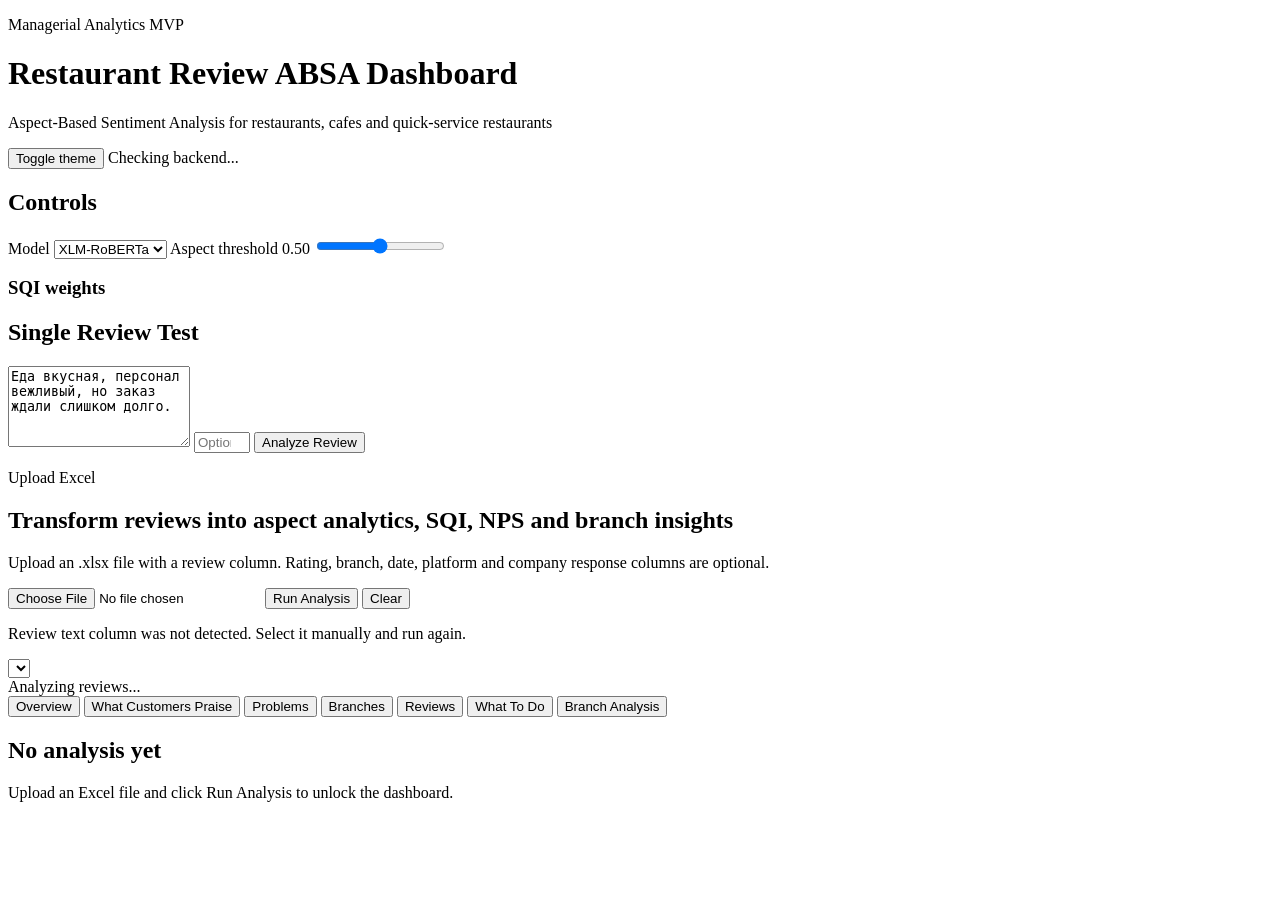
==== absa_web_app/app/static/index.html @ 4e808015 "Initial commit" ====
<!doctype html>
<html lang="en">
<head>
  <meta charset="utf-8" />
  <meta name="viewport" content="width=device-width, initial-scale=1" />
  <title>Restaurant Review ABSA Dashboard</title>
  <link rel="stylesheet" href="/static/styles.css" />
</head>
<body>
  <header class="topbar">
    <div>
      <p class="eyebrow">Managerial Analytics MVP</p>
      <h1>Restaurant Review ABSA Dashboard</h1>
      <p class="subtitle">Aspect-Based Sentiment Analysis for restaurants, cafes and quick-service restaurants</p>
    </div>
    <div class="header-actions">
      <button id="themeToggle" class="ghost-button" type="button">Toggle theme</button>
      <span id="healthBadge" class="status-pill">Checking backend...</span>
    </div>
  </header>

  <main class="shell">
    <aside class="control-panel">
      <section class="card">
        <h2>Controls</h2>
        <label>Model</label>
        <select id="modelSelect">
          <option selected>XLM-RoBERTa</option>
          <option>RuBERT</option>
        </select>

        <label>Aspect threshold <span id="thresholdValue">0.50</span></label>
        <input id="thresholdInput" type="range" min="0.1" max="0.9" value="0.5" step="0.05" />

        <h3>SQI weights</h3>
        <div id="weightsContainer" class="weights-list"></div>
      </section>

      <section class="card single-test">
        <h2>Single Review Test</h2>
        <textarea id="singleText" rows="5">Еда вкусная, персонал вежливый, но заказ ждали слишком долго.</textarea>
        <input id="singleRating" type="number" min="1" max="5" step="0.5" placeholder="Optional star rating" />
        <button id="singleAnalyzeBtn" class="primary-button" type="button">Analyze Review</button>
        <div id="singleResult" class="single-result"></div>
      </section>
    </aside>

    <section class="content">
      <section class="hero card">
        <div>
          <p class="eyebrow">Upload Excel</p>
          <h2>Transform reviews into aspect analytics, SQI, NPS and branch insights</h2>
          <p>Upload an .xlsx file with a review column. Rating, branch, date, platform and company response columns are optional.</p>
        </div>
        <div class="upload-box">
          <input id="fileInput" type="file" accept=".xlsx" />
          <button id="analyzeFileBtn" class="primary-button" type="button">Run Analysis</button>
          <button id="clearBtn" class="ghost-button" type="button">Clear</button>
        </div>
        <div id="manualColumnBox" class="manual-box hidden">
          <p>Review text column was not detected. Select it manually and run again.</p>
          <select id="manualTextColumn"></select>
        </div>
        <div id="loadingBox" class="loading hidden">
          <div class="spinner"></div>
          <span id="loadingText">Analyzing reviews...</span>
        </div>
        <div id="errorBox" class="error-box hidden"></div>
      </section>

      <nav class="tabs" aria-label="Dashboard sections">
        <button class="tab-button active" data-tab="overview">Overview</button>
        <button class="tab-button" data-tab="praise">What Customers Praise</button>
        <button class="tab-button" data-tab="problems">Problems</button>
        <button class="tab-button" data-tab="branches">Branches</button>
        <button class="tab-button" data-tab="reviews">Reviews</button>
        <button class="tab-button" data-tab="actions">What To Do</button>
        <button class="tab-button" data-tab="branchAnalysis">Branch Analysis</button>
      </nav>

      <section id="emptyState" class="card empty-state">
        <h2>No analysis yet</h2>
        <p>Upload an Excel file and click Run Analysis to unlock the dashboard.</p>
      </section>

      <section id="dashboardArea" class="hidden">
        <section id="overview" class="tab-panel active"></section>
        <section id="praise" class="tab-panel"></section>
        <section id="problems" class="tab-panel"></section>
        <section id="branches" class="tab-panel"></section>
        <section id="reviews" class="tab-panel"></section>
        <section id="actions" class="tab-panel"></section>
        <section id="branchAnalysis" class="tab-panel"></section>
      </section>
    </section>
  </main>

  <script src="/static/script.js"></script>
</body>
</html>
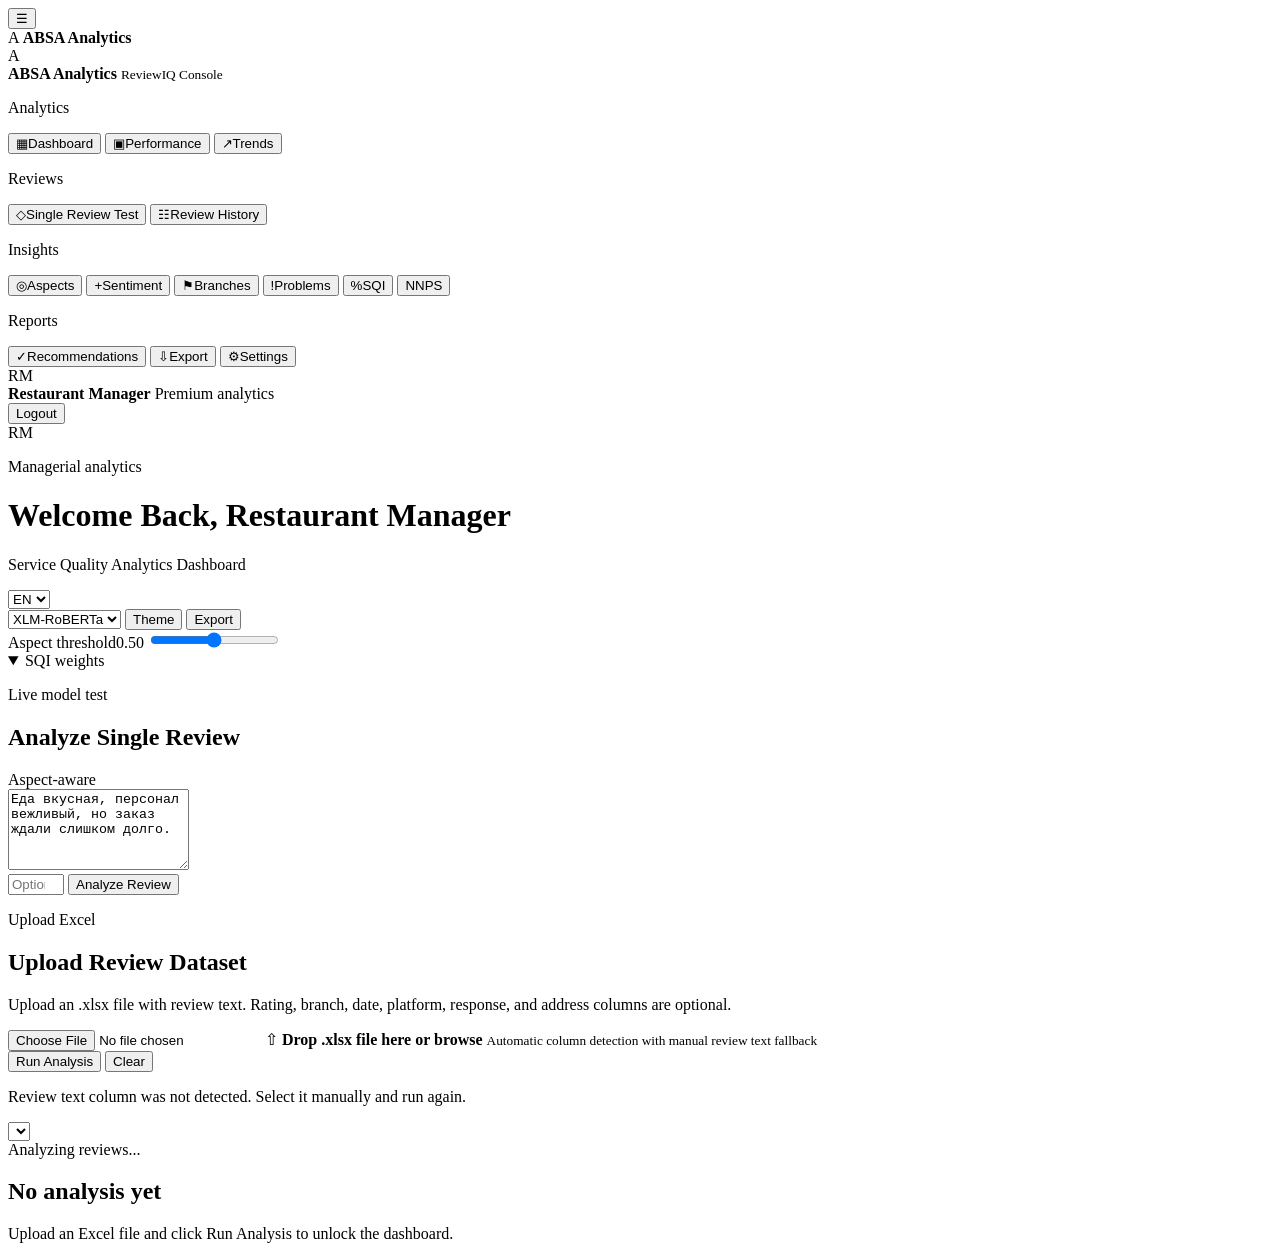
==== commit f1647ee7: "Initial commit" ====
--- a/absa_web_app/app/static/index.html
+++ b/absa_web_app/app/static/index.html
@@ -4,97 +4,180 @@
   <meta charset="utf-8" />
   <meta name="viewport" content="width=device-width, initial-scale=1" />
   <title>Restaurant Review ABSA Dashboard</title>
-  <link rel="stylesheet" href="/static/styles.css" />
+  <link rel="stylesheet" href="/static/styles.css?v=20260514-branch-kpis" />
 </head>
 <body>
-  <header class="topbar">
-    <div>
-      <p class="eyebrow">Managerial Analytics MVP</p>
-      <h1>Restaurant Review ABSA Dashboard</h1>
-      <p class="subtitle">Aspect-Based Sentiment Analysis for restaurants, cafes and quick-service restaurants</p>
+  <div class="mobile-bar">
+    <button id="sidebarToggle" class="icon-button" type="button" aria-label="Open menu">☰</button>
+    <div class="mobile-brand">
+      <span class="brand-mark">A</span>
+      <strong>ABSA Analytics</strong>
     </div>
-    <div class="header-actions">
-      <button id="themeToggle" class="ghost-button" type="button">Toggle theme</button>
-      <span id="healthBadge" class="status-pill">Checking backend...</span>
-    </div>
-  </header>
+  </div>
 
-  <main class="shell">
-    <aside class="control-panel">
-      <section class="card">
-        <h2>Controls</h2>
-        <label>Model</label>
-        <select id="modelSelect">
-          <option selected>XLM-RoBERTa</option>
-          <option>RuBERT</option>
-        </select>
+  <div class="app-shell">
+    <aside id="sidebar" class="sidebar" aria-label="Primary navigation">
+      <div class="brand-block">
+        <span class="brand-mark">A</span>
+        <div>
+          <strong>ABSA Analytics</strong>
+          <small>ReviewIQ Console</small>
+        </div>
+      </div>
 
-        <label>Aspect threshold <span id="thresholdValue">0.50</span></label>
-        <input id="thresholdInput" type="range" min="0.1" max="0.9" value="0.5" step="0.05" />
+      <nav class="side-nav">
+        <p class="nav-heading">Analytics</p>
+        <button class="nav-item tab-button active" data-tab="upload" type="button"><span class="nav-icon">&#9638;</span>Dashboard</button>
+        <button class="nav-item tab-button" data-tab="performance" type="button"><span class="nav-icon">&#9635;</span>Performance</button>
+        <button class="nav-item tab-button" data-tab="trends" type="button"><span class="nav-icon">&#8599;</span>Trends</button>
 
-        <h3>SQI weights</h3>
-        <div id="weightsContainer" class="weights-list"></div>
+        <p class="nav-heading">Reviews</p>
+        <button class="nav-item tab-button" data-tab="singleReview" type="button"><span class="nav-icon">&#9671;</span>Single Review Test</button>
+        <button class="nav-item tab-button" data-tab="reviews" data-i18n-key="tabReviews" type="button"><span class="nav-icon">&#9783;</span>Review History</button>
+
+        <p class="nav-heading">Insights</p>
+        <button class="nav-item tab-button" data-tab="aspects" type="button"><span class="nav-icon">&#9678;</span>Aspects</button>
+        <button class="nav-item tab-button" data-tab="praise" data-i18n-key="tabPraise" type="button"><span class="nav-icon">+</span>Sentiment</button>
+        <button class="nav-item tab-button" data-tab="branches" data-i18n-key="tabBranches" type="button"><span class="nav-icon">&#9873;</span>Branches</button>
+        <button class="nav-item tab-button" data-tab="problems" data-i18n-key="tabProblems" type="button"><span class="nav-icon">!</span>Problems</button>
+        <button class="nav-item tab-button" data-tab="branchAnalysis" data-i18n-key="tabBranchAnalysis" type="button"><span class="nav-icon">%</span>SQI</button>
+        <button class="nav-item tab-button" data-tab="nps" type="button"><span class="nav-icon">N</span>NPS</button>
+
+        <p class="nav-heading">Reports</p>
+        <button class="nav-item tab-button" data-tab="actions" data-i18n-key="tabActions" type="button"><span class="nav-icon">&#10003;</span>Recommendations</button>
+        <button class="nav-item tab-button" data-tab="export" type="button"><span class="nav-icon">&#8681;</span>Export</button>
+        <button class="nav-item tab-button" data-tab="settings" type="button"><span class="nav-icon">&#9881;</span>Settings</button>
+      </nav>
+
+      <div class="sidebar-footer">
+        <div class="user-card">
+          <div class="avatar">RM</div>
+          <div>
+            <strong>Restaurant Manager</strong>
+            <span>Premium analytics</span>
+          </div>
+        </div>
+        <button class="footer-link" type="button">Logout</button>
+      </div>
+    </aside>
+
+    <div id="sidebarBackdrop" class="sidebar-backdrop"></div>
+
+    <main class="main-surface">
+      <header class="dashboard-header">
+        <div class="greeting">
+          <div class="avatar-ring" aria-hidden="true">RM</div>
+          <div>
+            <p id="appEyebrow" class="eyebrow">Managerial analytics</p>
+            <h1 id="appTitle">Welcome Back, Restaurant Manager</h1>
+            <p id="appSubtitle" class="subtitle">Service Quality Analytics Dashboard</p>
+          </div>
+        </div>
+
+        <div class="header-actions">
+          <div class="segmented" aria-label="Interface language">
+            <select id="languageSelect" class="language-select">
+              <option value="en">EN</option>
+              <option value="ru">RU</option>
+              <option value="kk">KZ</option>
+            </select>
+          </div>
+          <select id="modelSelect" class="model-select" aria-label="Model">
+            <option selected>XLM-RoBERTa</option>
+            <option>RuBERT</option>
+          </select>
+          <button id="themeToggle" class="ghost-button compact" type="button">Theme</button>
+          <button id="topExportBtn" class="primary-button compact" type="button">Export</button>
+        </div>
+      </header>
+
+      <section id="settingsPanel" class="settings-strip">
+        <div>
+          <label class="control-label"><span id="thresholdLabel">Aspect threshold</span><span id="thresholdValue" class="control-value">0.50</span></label>
+          <input id="thresholdInput" type="range" min="0.1" max="0.9" value="0.5" step="0.05" />
+        </div>
+        <details class="weights-popover" open>
+          <summary id="weightsTitle">SQI weights</summary>
+          <div id="weightsContainer" class="weights-list"></div>
+        </details>
       </section>
 
-      <section class="card single-test">
-        <h2>Single Review Test</h2>
-        <textarea id="singleText" rows="5">Еда вкусная, персонал вежливый, но заказ ждали слишком долго.</textarea>
-        <input id="singleRating" type="number" min="1" max="5" step="0.5" placeholder="Optional star rating" />
-        <button id="singleAnalyzeBtn" class="primary-button" type="button">Analyze Review</button>
-        <div id="singleResult" class="single-result"></div>
-      </section>
-    </aside>
+      <section id="workGrid" class="work-grid">
+        <article id="singleReviewCard" class="card single-review-card">
+          <div class="card-header">
+            <div>
+              <p class="eyebrow">Live model test</p>
+              <h2 id="singleTitle">Analyze Single Review</h2>
+            </div>
+            <span class="mini-badge">Aspect-aware</span>
+          </div>
+          <textarea id="singleText" rows="5">Еда вкусная, персонал вежливый, но заказ ждали слишком долго.</textarea>
+          <div class="input-row">
+            <input id="singleRating" type="number" min="1" max="5" step="0.5" placeholder="Optional star rating" />
+            <button id="singleAnalyzeBtn" class="primary-button" type="button">Analyze Review</button>
+          </div>
+          <div id="singleResult" class="single-result"></div>
+        </article>
 
-    <section class="content">
-      <section class="hero card">
-        <div>
-          <p class="eyebrow">Upload Excel</p>
-          <h2>Transform reviews into aspect analytics, SQI, NPS and branch insights</h2>
-          <p>Upload an .xlsx file with a review column. Rating, branch, date, platform and company response columns are optional.</p>
-        </div>
-        <div class="upload-box">
-          <input id="fileInput" type="file" accept=".xlsx" />
-          <button id="analyzeFileBtn" class="primary-button" type="button">Run Analysis</button>
-          <button id="clearBtn" class="ghost-button" type="button">Clear</button>
-        </div>
-        <div id="manualColumnBox" class="manual-box hidden">
-          <p>Review text column was not detected. Select it manually and run again.</p>
-          <select id="manualTextColumn"></select>
-        </div>
-        <div id="loadingBox" class="loading hidden">
-          <div class="spinner"></div>
-          <span id="loadingText">Analyzing reviews...</span>
-        </div>
-        <div id="errorBox" class="error-box hidden"></div>
+        <article id="uploadCard" class="card upload-card">
+          <div class="card-header">
+            <div>
+              <p id="uploadEyebrow" class="eyebrow">Upload Excel</p>
+              <h2 id="uploadTitle">Upload Review Dataset</h2>
+              <p id="uploadSubtitle" class="muted">Upload an .xlsx file with review text. Rating, branch, date, platform, response, and address columns are optional.</p>
+            </div>
+          </div>
+          <label id="uploadDropzone" class="upload-dropzone" for="fileInput">
+            <input id="fileInput" type="file" accept=".xlsx" />
+            <span class="upload-icon">⇧</span>
+            <strong id="fileName">Drop .xlsx file here or browse</strong>
+            <small>Automatic column detection with manual review text fallback</small>
+          </label>
+          <div class="upload-actions">
+            <button id="analyzeFileBtn" class="primary-button" type="button">Run Analysis</button>
+            <button id="clearBtn" class="ghost-button" type="button">Clear</button>
+          </div>
+          <div id="uploadColumnPreview" class="column-preview hidden"></div>
+          <div id="manualColumnBox" class="manual-box hidden">
+            <p id="manualColumnText">Review text column was not detected. Select it manually and run again.</p>
+            <select id="manualTextColumn"></select>
+          </div>
+          <div id="loadingBox" class="loading hidden">
+            <div class="spinner"></div>
+            <span id="loadingText">Analyzing reviews...</span>
+          </div>
+          <div id="errorBox" class="error-box hidden"></div>
+        </article>
       </section>
 
-      <nav class="tabs" aria-label="Dashboard sections">
-        <button class="tab-button active" data-tab="overview">Overview</button>
-        <button class="tab-button" data-tab="praise">What Customers Praise</button>
-        <button class="tab-button" data-tab="problems">Problems</button>
-        <button class="tab-button" data-tab="branches">Branches</button>
-        <button class="tab-button" data-tab="reviews">Reviews</button>
-        <button class="tab-button" data-tab="actions">What To Do</button>
-        <button class="tab-button" data-tab="branchAnalysis">Branch Analysis</button>
-      </nav>
-
-      <section id="emptyState" class="card empty-state">
-        <h2>No analysis yet</h2>
-        <p>Upload an Excel file and click Run Analysis to unlock the dashboard.</p>
+      <section id="emptyState" class="empty-state-card">
+        <div class="empty-visual">
+          <span></span><span></span><span></span><span></span>
+        </div>
+        <div>
+          <h2 id="emptyTitle">No analysis yet</h2>
+          <p id="emptySubtitle">Upload an Excel file and click Run Analysis to unlock the dashboard.</p>
+        </div>
       </section>
 
-      <section id="dashboardArea" class="hidden">
+      <section id="dashboardArea" class="dashboard-area hidden">
         <section id="overview" class="tab-panel active"></section>
+        <section id="performance" class="tab-panel"></section>
+        <section id="trends" class="tab-panel"></section>
+        <section id="aspects" class="tab-panel"></section>
         <section id="praise" class="tab-panel"></section>
         <section id="problems" class="tab-panel"></section>
         <section id="branches" class="tab-panel"></section>
         <section id="reviews" class="tab-panel"></section>
         <section id="actions" class="tab-panel"></section>
         <section id="branchAnalysis" class="tab-panel"></section>
+        <section id="nps" class="tab-panel"></section>
+        <section id="export" class="tab-panel"></section>
       </section>
-    </section>
-  </main>
+    </main>
+  </div>
 
-  <script src="/static/script.js"></script>
+  <div id="chartTooltip" class="chart-tooltip hidden"></div>
+  <script src="/static/script.js?v=20260514-branch-kpis"></script>
 </body>
 </html>
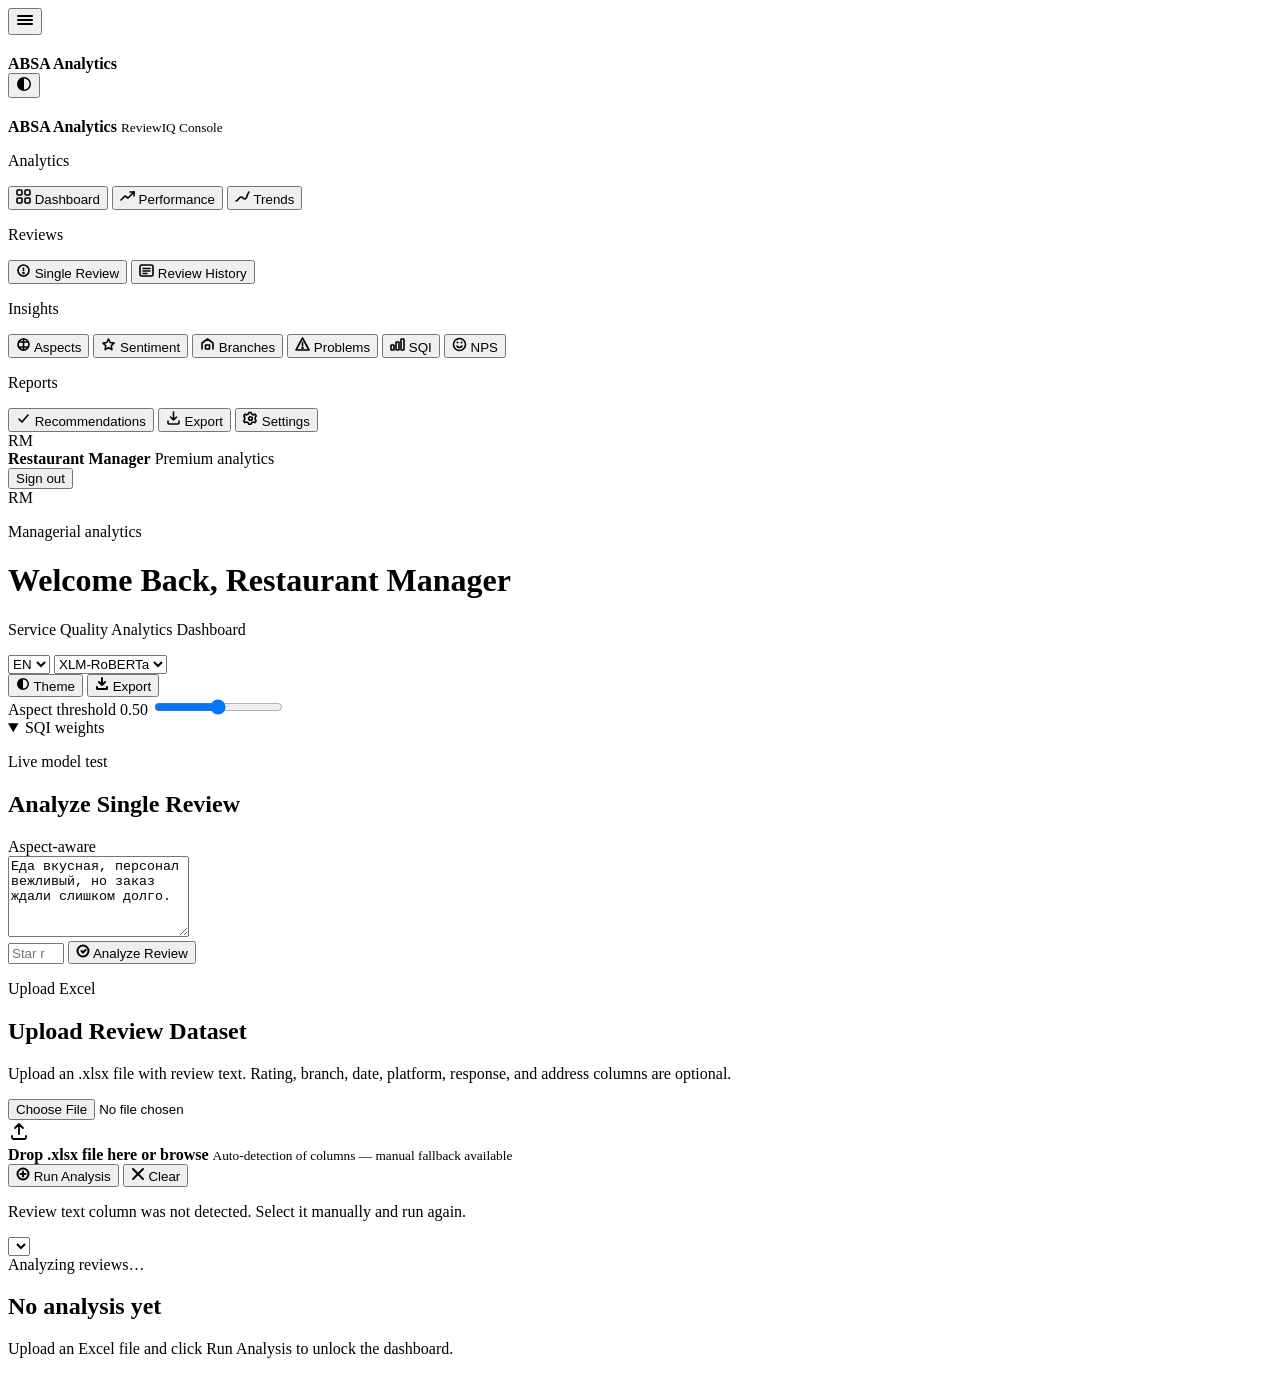
==== commit 545a9d25: "Update project" ====
--- a/absa_web_app/app/static/index.html
+++ b/absa_web_app/app/static/index.html
@@ -3,71 +3,180 @@
 <head>
   <meta charset="utf-8" />
   <meta name="viewport" content="width=device-width, initial-scale=1" />
-  <title>Restaurant Review ABSA Dashboard</title>
+  <title>ABSA Analytics — Restaurant Review Dashboard</title>
+  <link rel="preconnect" href="https://fonts.googleapis.com" />
+  <link rel="preconnect" href="https://fonts.gstatic.com" crossorigin />
+  <link href="https://fonts.googleapis.com/css2?family=Plus+Jakarta+Sans:wght@400;500;600;700;800&family=DM+Mono:wght@400;500&display=swap" rel="stylesheet" />
   <link rel="stylesheet" href="/static/styles.css?v=20260514-branch-kpis" />
 </head>
 <body>
+
+  <!-- ─── Mobile Top Bar ─── -->
   <div class="mobile-bar">
-    <button id="sidebarToggle" class="icon-button" type="button" aria-label="Open menu">☰</button>
+    <button id="sidebarToggle" class="icon-button" type="button" aria-label="Open menu">
+      <svg width="18" height="18" viewBox="0 0 18 18" fill="none" stroke="currentColor" stroke-width="2" stroke-linecap="round">
+        <line x1="2" y1="5" x2="16" y2="5"/><line x1="2" y1="9" x2="16" y2="9"/><line x1="2" y1="13" x2="16" y2="13"/>
+      </svg>
+    </button>
     <div class="mobile-brand">
-      <span class="brand-mark">A</span>
+      <div class="brand-mark" aria-hidden="true">
+        <svg width="16" height="16" viewBox="0 0 16 16" fill="none"><path d="M3 13L8 3L13 13" stroke="white" stroke-width="2" stroke-linecap="round" stroke-linejoin="round"/><line x1="5" y1="9" x2="11" y2="9" stroke="white" stroke-width="2" stroke-linecap="round"/></svg>
+      </div>
       <strong>ABSA Analytics</strong>
     </div>
+    <div class="mobile-header-actions">
+      <button id="themeToggle" class="icon-button" type="button" aria-label="Toggle theme" title="Toggle theme">
+        <svg width="16" height="16" viewBox="0 0 16 16" fill="currentColor"><path d="M8 1a7 7 0 1 0 0 14A7 7 0 0 0 8 1zm0 1.5a5.5 5.5 0 0 1 0 11V2.5z"/></svg>
+      </button>
+    </div>
   </div>
 
   <div class="app-shell">
+
+    <!-- ─── Sidebar ─── -->
     <aside id="sidebar" class="sidebar" aria-label="Primary navigation">
       <div class="brand-block">
-        <span class="brand-mark">A</span>
-        <div>
+        <div class="brand-mark" aria-hidden="true">
+          <svg width="16" height="16" viewBox="0 0 16 16" fill="none"><path d="M3 13L8 3L13 13" stroke="white" stroke-width="2.2" stroke-linecap="round" stroke-linejoin="round"/><line x1="5" y1="9" x2="11" y2="9" stroke="white" stroke-width="2.2" stroke-linecap="round"/></svg>
+        </div>
+        <div class="brand-text">
           <strong>ABSA Analytics</strong>
           <small>ReviewIQ Console</small>
         </div>
       </div>
 
-      <nav class="side-nav">
+      <nav class="side-nav" aria-label="Dashboard sections">
+
         <p class="nav-heading">Analytics</p>
-        <button class="nav-item tab-button active" data-tab="upload" type="button"><span class="nav-icon">&#9638;</span>Dashboard</button>
-        <button class="nav-item tab-button" data-tab="performance" type="button"><span class="nav-icon">&#9635;</span>Performance</button>
-        <button class="nav-item tab-button" data-tab="trends" type="button"><span class="nav-icon">&#8599;</span>Trends</button>
+
+        <button class="nav-item tab-button active" data-tab="upload" type="button">
+          <span class="nav-icon" aria-hidden="true">
+            <svg width="15" height="15" viewBox="0 0 15 15" fill="none" stroke="currentColor" stroke-width="1.6" stroke-linecap="round" stroke-linejoin="round"><rect x="1" y="1" width="5" height="5" rx="1"/><rect x="9" y="1" width="5" height="5" rx="1"/><rect x="1" y="9" width="5" height="5" rx="1"/><rect x="9" y="9" width="5" height="5" rx="1"/></svg>
+          </span>
+          <span class="nav-label">Dashboard</span>
+        </button>
+
+        <button class="nav-item tab-button" data-tab="performance" type="button">
+          <span class="nav-icon" aria-hidden="true">
+            <svg width="15" height="15" viewBox="0 0 15 15" fill="none" stroke="currentColor" stroke-width="1.6" stroke-linecap="round" stroke-linejoin="round"><polyline points="1,11 5,7 8,9 14,3"/><line x1="10" y1="3" x2="14" y2="3"/><line x1="14" y1="3" x2="14" y2="7"/></svg>
+          </span>
+          <span class="nav-label">Performance</span>
+        </button>
+
+        <button class="nav-item tab-button" data-tab="trends" type="button">
+          <span class="nav-icon" aria-hidden="true">
+            <svg width="15" height="15" viewBox="0 0 15 15" fill="none" stroke="currentColor" stroke-width="1.6" stroke-linecap="round"><path d="M1 12C3 12 4 8 6 8C8 8 8 10 10 10C12 10 12 5 14 3"/></svg>
+          </span>
+          <span class="nav-label">Trends</span>
+        </button>
 
         <p class="nav-heading">Reviews</p>
-        <button class="nav-item tab-button" data-tab="singleReview" type="button"><span class="nav-icon">&#9671;</span>Single Review Test</button>
-        <button class="nav-item tab-button" data-tab="reviews" data-i18n-key="tabReviews" type="button"><span class="nav-icon">&#9783;</span>Review History</button>
+
+        <button class="nav-item tab-button" data-tab="singleReview" type="button">
+          <span class="nav-icon" aria-hidden="true">
+            <svg width="15" height="15" viewBox="0 0 15 15" fill="none" stroke="currentColor" stroke-width="1.6" stroke-linecap="round" stroke-linejoin="round"><circle cx="7.5" cy="7.5" r="5.5"/><line x1="7.5" y1="5" x2="7.5" y2="7.5"/><circle cx="7.5" cy="10" r="0.5" fill="currentColor"/></svg>
+          </span>
+          <span class="nav-label">Single Review</span>
+        </button>
+
+        <button class="nav-item tab-button" data-tab="reviews" data-i18n-key="tabReviews" type="button">
+          <span class="nav-icon" aria-hidden="true">
+            <svg width="15" height="15" viewBox="0 0 15 15" fill="none" stroke="currentColor" stroke-width="1.6" stroke-linecap="round" stroke-linejoin="round"><rect x="1" y="2" width="13" height="11" rx="1.5"/><line x1="4" y1="5.5" x2="11" y2="5.5"/><line x1="4" y1="8" x2="11" y2="8"/><line x1="4" y1="10.5" x2="8" y2="10.5"/></svg>
+          </span>
+          <span class="nav-label">Review History</span>
+        </button>
 
         <p class="nav-heading">Insights</p>
-        <button class="nav-item tab-button" data-tab="aspects" type="button"><span class="nav-icon">&#9678;</span>Aspects</button>
-        <button class="nav-item tab-button" data-tab="praise" data-i18n-key="tabPraise" type="button"><span class="nav-icon">+</span>Sentiment</button>
-        <button class="nav-item tab-button" data-tab="branches" data-i18n-key="tabBranches" type="button"><span class="nav-icon">&#9873;</span>Branches</button>
-        <button class="nav-item tab-button" data-tab="problems" data-i18n-key="tabProblems" type="button"><span class="nav-icon">!</span>Problems</button>
-        <button class="nav-item tab-button" data-tab="branchAnalysis" data-i18n-key="tabBranchAnalysis" type="button"><span class="nav-icon">%</span>SQI</button>
-        <button class="nav-item tab-button" data-tab="nps" type="button"><span class="nav-icon">N</span>NPS</button>
+
+        <button class="nav-item tab-button" data-tab="aspects" type="button">
+          <span class="nav-icon" aria-hidden="true">
+            <svg width="15" height="15" viewBox="0 0 15 15" fill="none" stroke="currentColor" stroke-width="1.6" stroke-linecap="round"><circle cx="7.5" cy="7.5" r="5.5"/><line x1="7.5" y1="2" x2="7.5" y2="13"/><path d="M3 5h9M3 10h9"/></svg>
+          </span>
+          <span class="nav-label">Aspects</span>
+        </button>
+
+        <button class="nav-item tab-button" data-tab="praise" data-i18n-key="tabPraise" type="button">
+          <span class="nav-icon" aria-hidden="true">
+            <svg width="15" height="15" viewBox="0 0 15 15" fill="none" stroke="currentColor" stroke-width="1.6" stroke-linecap="round" stroke-linejoin="round"><path d="M7.5 2L9.2 5.5L13 6.1L10.25 8.8L10.9 12.6L7.5 10.8L4.1 12.6L4.75 8.8L2 6.1L5.8 5.5Z"/></svg>
+          </span>
+          <span class="nav-label">Sentiment</span>
+        </button>
+
+        <button class="nav-item tab-button" data-tab="branches" data-i18n-key="tabBranches" type="button">
+          <span class="nav-icon" aria-hidden="true">
+            <svg width="15" height="15" viewBox="0 0 15 15" fill="none" stroke="currentColor" stroke-width="1.6" stroke-linecap="round" stroke-linejoin="round"><path d="M2 12V6l5.5-4L13 6v6"/><rect x="5.5" y="8" width="4" height="4"/></svg>
+          </span>
+          <span class="nav-label">Branches</span>
+        </button>
+
+        <button class="nav-item tab-button" data-tab="problems" data-i18n-key="tabProblems" type="button">
+          <span class="nav-icon" aria-hidden="true">
+            <svg width="15" height="15" viewBox="0 0 15 15" fill="none" stroke="currentColor" stroke-width="1.6" stroke-linecap="round" stroke-linejoin="round"><path d="M7.5 1L14 13H1Z"/><line x1="7.5" y1="5.5" x2="7.5" y2="9"/><circle cx="7.5" cy="11" r="0.5" fill="currentColor"/></svg>
+          </span>
+          <span class="nav-label">Problems</span>
+        </button>
+
+        <button class="nav-item tab-button" data-tab="branchAnalysis" data-i18n-key="tabBranchAnalysis" type="button">
+          <span class="nav-icon" aria-hidden="true">
+            <svg width="15" height="15" viewBox="0 0 15 15" fill="none" stroke="currentColor" stroke-width="1.6" stroke-linecap="round"><rect x="1" y="8" width="3" height="5" rx="0.5"/><rect x="6" y="5" width="3" height="8" rx="0.5"/><rect x="11" y="2" width="3" height="11" rx="0.5"/></svg>
+          </span>
+          <span class="nav-label">SQI</span>
+        </button>
+
+        <button class="nav-item tab-button" data-tab="nps" type="button">
+          <span class="nav-icon" aria-hidden="true">
+            <svg width="15" height="15" viewBox="0 0 15 15" fill="none" stroke="currentColor" stroke-width="1.6" stroke-linecap="round"><path d="M7.5 1.5a6 6 0 1 0 0 12 6 6 0 0 0 0-12z"/><path d="M5 9s.8 1.5 2.5 1.5S10 9 10 9"/><line x1="5.5" y1="5.5" x2="5.5" y2="5.5" stroke-width="2"/><line x1="9.5" y1="5.5" x2="9.5" y2="5.5" stroke-width="2"/></svg>
+          </span>
+          <span class="nav-label">NPS</span>
+        </button>
 
         <p class="nav-heading">Reports</p>
-        <button class="nav-item tab-button" data-tab="actions" data-i18n-key="tabActions" type="button"><span class="nav-icon">&#10003;</span>Recommendations</button>
-        <button class="nav-item tab-button" data-tab="export" type="button"><span class="nav-icon">&#8681;</span>Export</button>
-        <button class="nav-item tab-button" data-tab="settings" type="button"><span class="nav-icon">&#9881;</span>Settings</button>
+
+        <button class="nav-item tab-button" data-tab="actions" data-i18n-key="tabActions" type="button">
+          <span class="nav-icon" aria-hidden="true">
+            <svg width="15" height="15" viewBox="0 0 15 15" fill="none" stroke="currentColor" stroke-width="1.6" stroke-linecap="round" stroke-linejoin="round"><polyline points="3,8 6,11 12,4"/></svg>
+          </span>
+          <span class="nav-label">Recommendations</span>
+        </button>
+
+        <button class="nav-item tab-button" data-tab="export" type="button">
+          <span class="nav-icon" aria-hidden="true">
+            <svg width="15" height="15" viewBox="0 0 15 15" fill="none" stroke="currentColor" stroke-width="1.6" stroke-linecap="round" stroke-linejoin="round"><path d="M7.5 1v8M4.5 6l3 3 3-3"/><path d="M2 10v2a1 1 0 0 0 1 1h9a1 1 0 0 0 1-1v-2"/></svg>
+          </span>
+          <span class="nav-label">Export</span>
+        </button>
+
+        <button class="nav-item tab-button" data-tab="settings" type="button">
+          <span class="nav-icon" aria-hidden="true">
+            <svg width="15" height="15" viewBox="0 0 15 15" fill="none" stroke="currentColor" stroke-width="1.6" stroke-linecap="round"><path d="M6 1.5l-.8 1.6-1.7.7-1.7-.6-1 1.8.9 1.5v1.8l-1 1.5 1 1.8 1.7-.6 1.7.7.8 1.6h2l.8-1.6 1.7-.7 1.7.6 1-1.8-.9-1.5v-1.8l1-1.5-1-1.8-1.7.6-1.7-.7-.8-1.6H6z"/><circle cx="7.5" cy="7.5" r="1.8"/></svg>
+          </span>
+          <span class="nav-label">Settings</span>
+        </button>
+
       </nav>
 
       <div class="sidebar-footer">
         <div class="user-card">
-          <div class="avatar">RM</div>
-          <div>
+          <div class="avatar" aria-hidden="true">RM</div>
+          <div class="user-info">
             <strong>Restaurant Manager</strong>
             <span>Premium analytics</span>
           </div>
         </div>
-        <button class="footer-link" type="button">Logout</button>
+        <button class="footer-link" type="button">Sign out</button>
       </div>
     </aside>
 
-    <div id="sidebarBackdrop" class="sidebar-backdrop"></div>
-
+    <div id="sidebarBackdrop" class="sidebar-backdrop" aria-hidden="true"></div>
+
+    <!-- ─── Main Content ─── -->
     <main class="main-surface">
+
+      <!-- Dashboard Header -->
       <header class="dashboard-header">
         <div class="greeting">
           <div class="avatar-ring" aria-hidden="true">RM</div>
-          <div>
+          <div class="greeting-text">
             <p id="appEyebrow" class="eyebrow">Managerial analytics</p>
             <h1 id="appTitle">Welcome Back, Restaurant Manager</h1>
             <p id="appSubtitle" class="subtitle">Service Quality Analytics Dashboard</p>
@@ -75,26 +184,38 @@
         </div>
 
         <div class="header-actions">
-          <div class="segmented" aria-label="Interface language">
-            <select id="languageSelect" class="language-select">
+          <div class="header-controls-group">
+            <select id="languageSelect" class="language-select" aria-label="Interface language">
               <option value="en">EN</option>
               <option value="ru">RU</option>
               <option value="kk">KZ</option>
             </select>
-          </div>
-          <select id="modelSelect" class="model-select" aria-label="Model">
-            <option selected>XLM-RoBERTa</option>
-            <option>RuBERT</option>
-          </select>
-          <button id="themeToggle" class="ghost-button compact" type="button">Theme</button>
-          <button id="topExportBtn" class="primary-button compact" type="button">Export</button>
+            <select id="modelSelect" class="model-select" aria-label="Model">
+              <option selected>XLM-RoBERTa</option>
+              <option>RuBERT</option>
+            </select>
+          </div>
+          <div class="header-action-buttons">
+            <button id="themeToggle" class="ghost-button compact" type="button" aria-label="Toggle theme">
+              <svg width="14" height="14" viewBox="0 0 14 14" fill="currentColor" aria-hidden="true"><path d="M7 1a6 6 0 1 0 0 12A6 6 0 0 0 7 1zm0 1.5a4.5 4.5 0 0 1 0 9V2.5z"/></svg>
+              <span>Theme</span>
+            </button>
+            <button id="topExportBtn" class="primary-button compact" type="button">
+              <svg width="14" height="14" viewBox="0 0 14 14" fill="none" stroke="currentColor" stroke-width="2" stroke-linecap="round" stroke-linejoin="round" aria-hidden="true"><path d="M7 1v7M4 5l3 3 3-3"/><path d="M2 10v1.5a.5.5 0 0 0 .5.5h9a.5.5 0 0 0 .5-.5V10"/></svg>
+              <span>Export</span>
+            </button>
+          </div>
         </div>
       </header>
 
-      <section id="settingsPanel" class="settings-strip">
-        <div>
-          <label class="control-label"><span id="thresholdLabel">Aspect threshold</span><span id="thresholdValue" class="control-value">0.50</span></label>
-          <input id="thresholdInput" type="range" min="0.1" max="0.9" value="0.5" step="0.05" />
+      <!-- Settings Strip -->
+      <section id="settingsPanel" class="settings-strip" aria-label="Analysis settings">
+        <div class="setting-block">
+          <label class="control-label" for="thresholdInput">
+            <span id="thresholdLabel">Aspect threshold</span>
+            <span id="thresholdValue" class="control-value">0.50</span>
+          </label>
+          <input id="thresholdInput" type="range" min="0.1" max="0.9" value="0.5" step="0.05" aria-label="Aspect detection threshold" />
         </div>
         <details class="weights-popover" open>
           <summary id="weightsTitle">SQI weights</summary>
@@ -102,82 +223,101 @@
         </details>
       </section>
 
-      <section id="workGrid" class="work-grid">
+      <!-- Upload & Single Review Grid -->
+      <section id="workGrid" class="work-grid" aria-label="Analysis tools">
+
         <article id="singleReviewCard" class="card single-review-card">
           <div class="card-header">
-            <div>
+            <div class="card-header-text">
               <p class="eyebrow">Live model test</p>
               <h2 id="singleTitle">Analyze Single Review</h2>
             </div>
             <span class="mini-badge">Aspect-aware</span>
           </div>
-          <textarea id="singleText" rows="5">Еда вкусная, персонал вежливый, но заказ ждали слишком долго.</textarea>
+          <textarea id="singleText" rows="5" aria-label="Review text to analyze">Еда вкусная, персонал вежливый, но заказ ждали слишком долго.</textarea>
           <div class="input-row">
-            <input id="singleRating" type="number" min="1" max="5" step="0.5" placeholder="Optional star rating" />
-            <button id="singleAnalyzeBtn" class="primary-button" type="button">Analyze Review</button>
-          </div>
-          <div id="singleResult" class="single-result"></div>
+            <input id="singleRating" type="number" min="1" max="5" step="0.5" placeholder="Star rating (optional)" aria-label="Star rating" />
+            <button id="singleAnalyzeBtn" class="primary-button" type="button">
+              <svg width="14" height="14" viewBox="0 0 14 14" fill="none" stroke="currentColor" stroke-width="2" stroke-linecap="round" aria-hidden="true"><circle cx="7" cy="7" r="5.5"/><path d="M5.5 7l1.5 1.5L9.5 6"/></svg>
+              Analyze Review
+            </button>
+          </div>
+          <div id="singleResult" class="single-result" role="region" aria-live="polite" aria-label="Analysis result"></div>
         </article>
 
         <article id="uploadCard" class="card upload-card">
           <div class="card-header">
-            <div>
+            <div class="card-header-text">
               <p id="uploadEyebrow" class="eyebrow">Upload Excel</p>
               <h2 id="uploadTitle">Upload Review Dataset</h2>
-              <p id="uploadSubtitle" class="muted">Upload an .xlsx file with review text. Rating, branch, date, platform, response, and address columns are optional.</p>
+              <p id="uploadSubtitle" class="muted card-subtitle">Upload an .xlsx file with review text. Rating, branch, date, platform, response, and address columns are optional.</p>
             </div>
           </div>
           <label id="uploadDropzone" class="upload-dropzone" for="fileInput">
-            <input id="fileInput" type="file" accept=".xlsx" />
-            <span class="upload-icon">⇧</span>
+            <input id="fileInput" type="file" accept=".xlsx" aria-label="Choose Excel file" />
+            <div class="upload-icon" aria-hidden="true">
+              <svg width="22" height="22" viewBox="0 0 22 22" fill="none" stroke="currentColor" stroke-width="1.8" stroke-linecap="round" stroke-linejoin="round"><path d="M11 14V4M7 8l4-4 4 4"/><path d="M4 16v1.5A1.5 1.5 0 0 0 5.5 19h11A1.5 1.5 0 0 0 18 17.5V16"/></svg>
+            </div>
             <strong id="fileName">Drop .xlsx file here or browse</strong>
-            <small>Automatic column detection with manual review text fallback</small>
+            <small>Auto-detection of columns — manual fallback available</small>
           </label>
           <div class="upload-actions">
-            <button id="analyzeFileBtn" class="primary-button" type="button">Run Analysis</button>
-            <button id="clearBtn" class="ghost-button" type="button">Clear</button>
-          </div>
-          <div id="uploadColumnPreview" class="column-preview hidden"></div>
+            <button id="analyzeFileBtn" class="primary-button" type="button">
+              <svg width="14" height="14" viewBox="0 0 14 14" fill="none" stroke="currentColor" stroke-width="2" stroke-linecap="round" aria-hidden="true"><circle cx="7" cy="7" r="5.5"/><line x1="4.5" y1="7" x2="9.5" y2="7"/><line x1="7" y1="4.5" x2="7" y2="9.5"/></svg>
+              Run Analysis
+            </button>
+            <button id="clearBtn" class="ghost-button" type="button">
+              <svg width="14" height="14" viewBox="0 0 14 14" fill="none" stroke="currentColor" stroke-width="2" stroke-linecap="round" aria-hidden="true"><line x1="2" y1="2" x2="12" y2="12"/><line x1="12" y1="2" x2="2" y2="12"/></svg>
+              Clear
+            </button>
+          </div>
+          <div id="uploadColumnPreview" class="column-preview hidden" aria-live="polite"></div>
           <div id="manualColumnBox" class="manual-box hidden">
             <p id="manualColumnText">Review text column was not detected. Select it manually and run again.</p>
-            <select id="manualTextColumn"></select>
-          </div>
-          <div id="loadingBox" class="loading hidden">
-            <div class="spinner"></div>
-            <span id="loadingText">Analyzing reviews...</span>
-          </div>
-          <div id="errorBox" class="error-box hidden"></div>
+            <select id="manualTextColumn" aria-label="Select review text column"></select>
+          </div>
+          <div id="loadingBox" class="loading hidden" role="status" aria-live="polite">
+            <div class="spinner" aria-hidden="true"></div>
+            <span id="loadingText">Analyzing reviews…</span>
+          </div>
+          <div id="errorBox" class="error-box hidden" role="alert"></div>
         </article>
+
       </section>
 
-      <section id="emptyState" class="empty-state-card">
-        <div class="empty-visual">
+      <!-- Empty State -->
+      <section id="emptyState" class="empty-state-card" aria-label="No data loaded">
+        <div class="empty-visual" aria-hidden="true">
           <span></span><span></span><span></span><span></span>
         </div>
-        <div>
+        <div class="empty-text">
           <h2 id="emptyTitle">No analysis yet</h2>
           <p id="emptySubtitle">Upload an Excel file and click Run Analysis to unlock the dashboard.</p>
         </div>
       </section>
 
-      <section id="dashboardArea" class="dashboard-area hidden">
-        <section id="overview" class="tab-panel active"></section>
-        <section id="performance" class="tab-panel"></section>
-        <section id="trends" class="tab-panel"></section>
-        <section id="aspects" class="tab-panel"></section>
-        <section id="praise" class="tab-panel"></section>
-        <section id="problems" class="tab-panel"></section>
-        <section id="branches" class="tab-panel"></section>
-        <section id="reviews" class="tab-panel"></section>
-        <section id="actions" class="tab-panel"></section>
-        <section id="branchAnalysis" class="tab-panel"></section>
-        <section id="nps" class="tab-panel"></section>
-        <section id="export" class="tab-panel"></section>
+      <!-- Dashboard Panels -->
+      <section id="dashboardArea" class="dashboard-area hidden" aria-label="Analytics dashboard">
+        <section id="overview"       class="tab-panel active"  aria-label="Overview"></section>
+        <section id="performance"    class="tab-panel"         aria-label="Performance"></section>
+        <section id="trends"         class="tab-panel"         aria-label="Trends"></section>
+        <section id="aspects"        class="tab-panel"         aria-label="Aspects"></section>
+        <section id="praise"         class="tab-panel"         aria-label="Sentiment"></section>
+        <section id="problems"       class="tab-panel"         aria-label="Problems"></section>
+        <section id="branches"       class="tab-panel"         aria-label="Branches"></section>
+        <section id="reviews"        class="tab-panel"         aria-label="Review History"></section>
+        <section id="actions"        class="tab-panel"         aria-label="Recommendations"></section>
+        <section id="branchAnalysis" class="tab-panel"         aria-label="Branch SQI Analysis"></section>
+        <section id="nps"            class="tab-panel"         aria-label="NPS"></section>
+        <section id="export"         class="tab-panel"         aria-label="Export"></section>
       </section>
+
     </main>
   </div>
 
-  <div id="chartTooltip" class="chart-tooltip hidden"></div>
+  <!-- Chart Tooltip -->
+  <div id="chartTooltip" class="chart-tooltip hidden" role="tooltip" aria-hidden="true"></div>
+
   <script src="/static/script.js?v=20260514-branch-kpis"></script>
 </body>
 </html>
